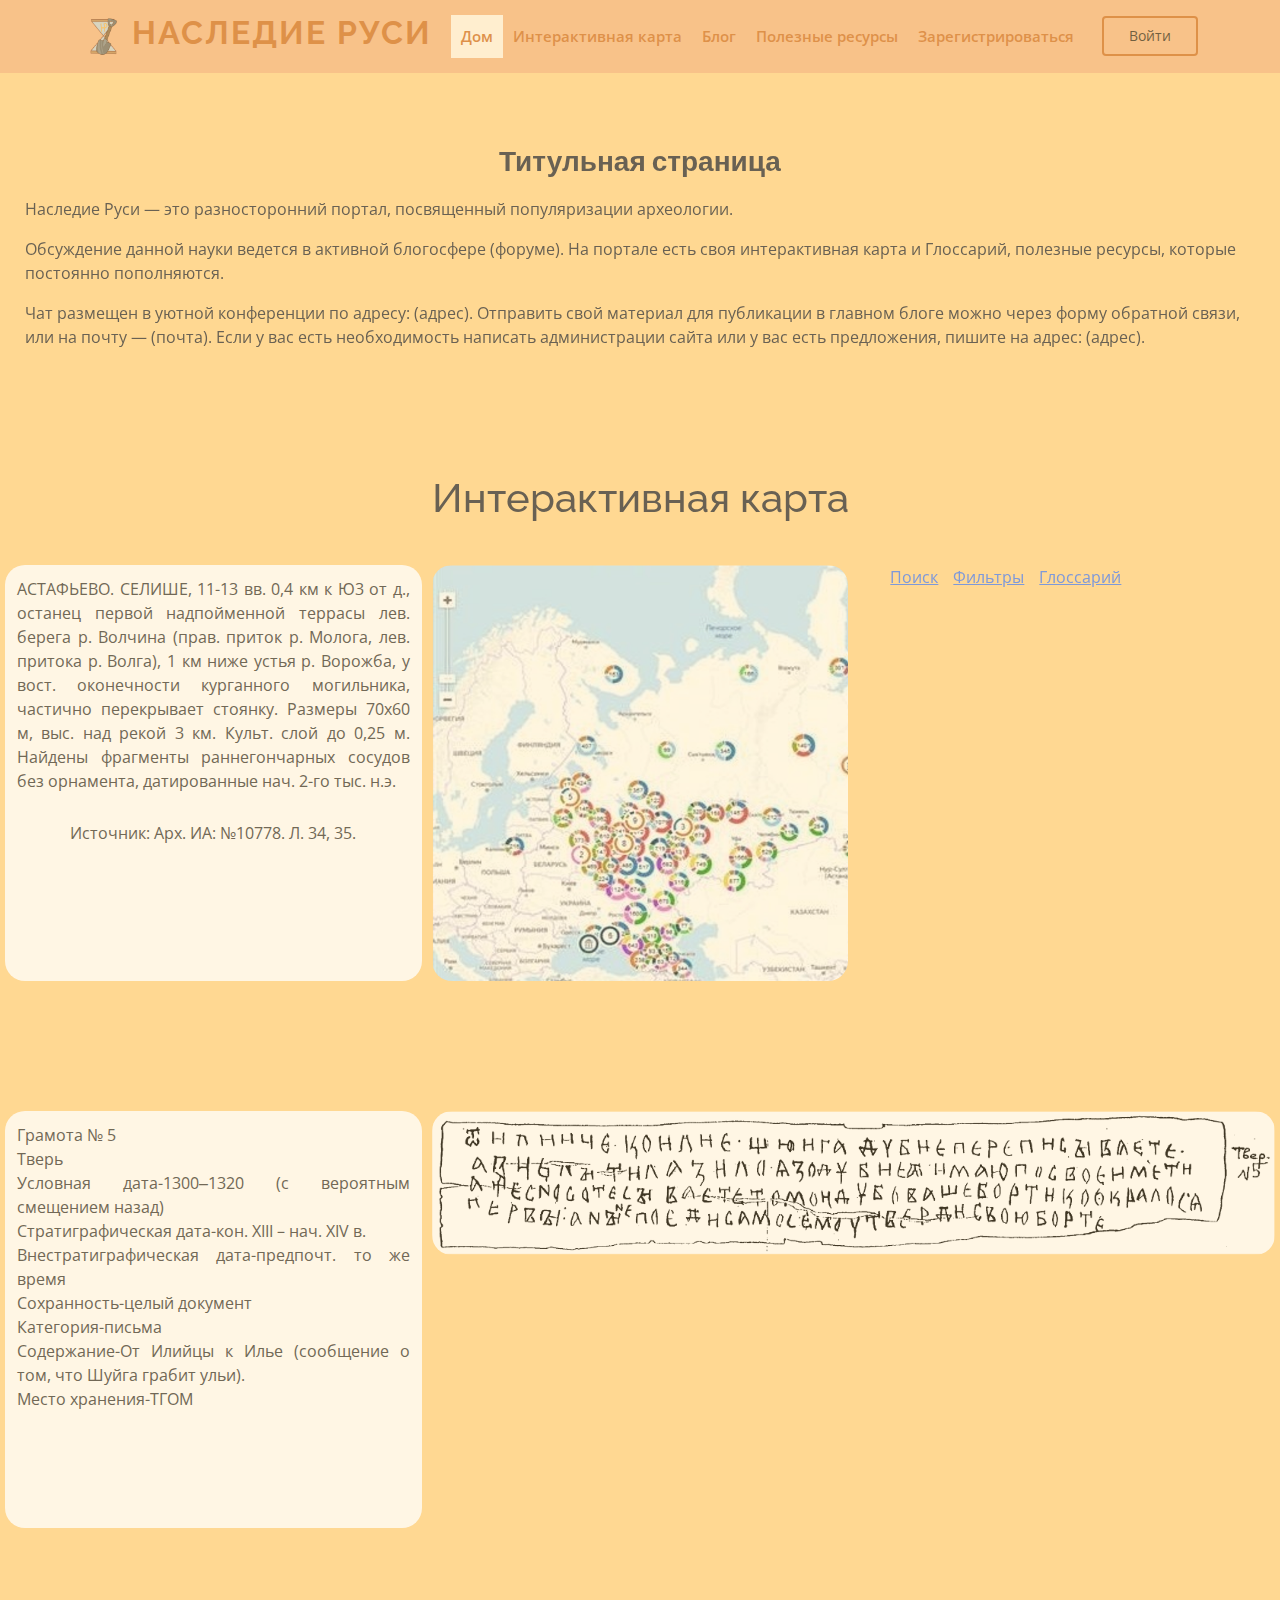
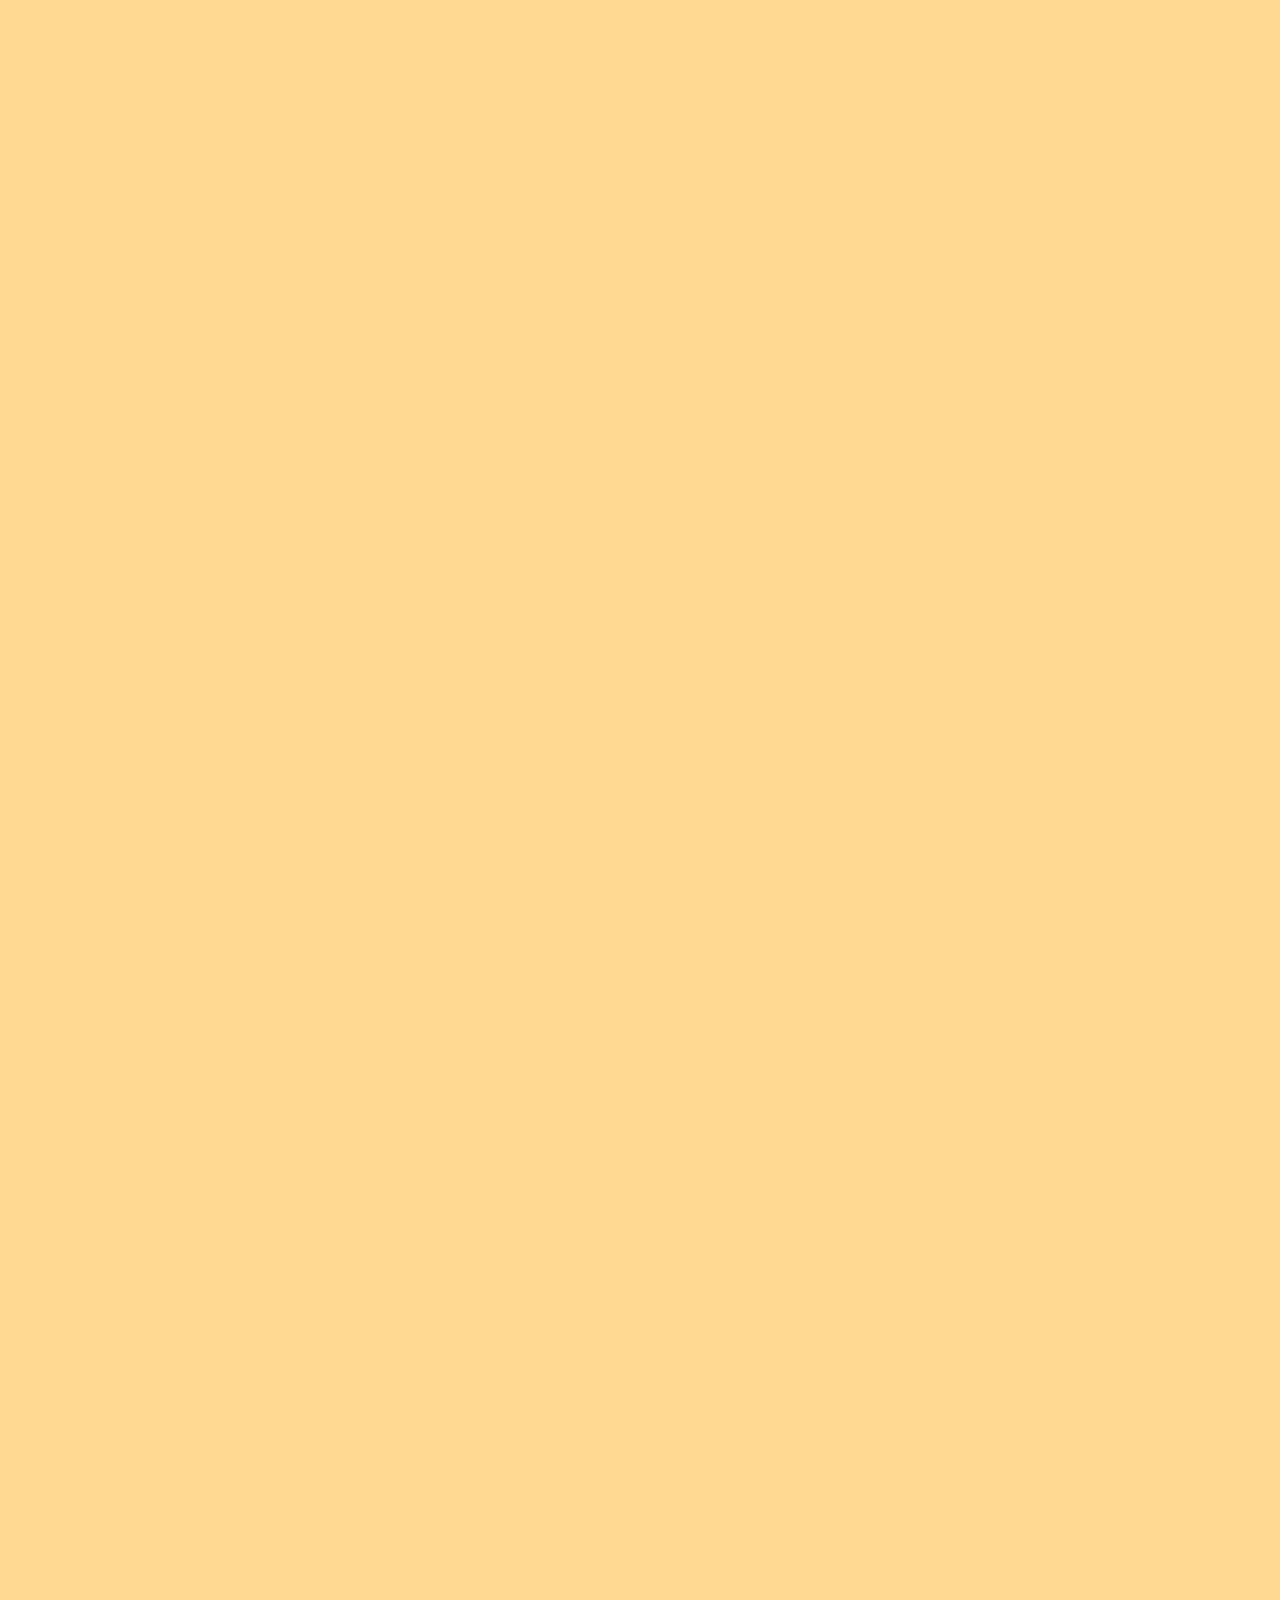
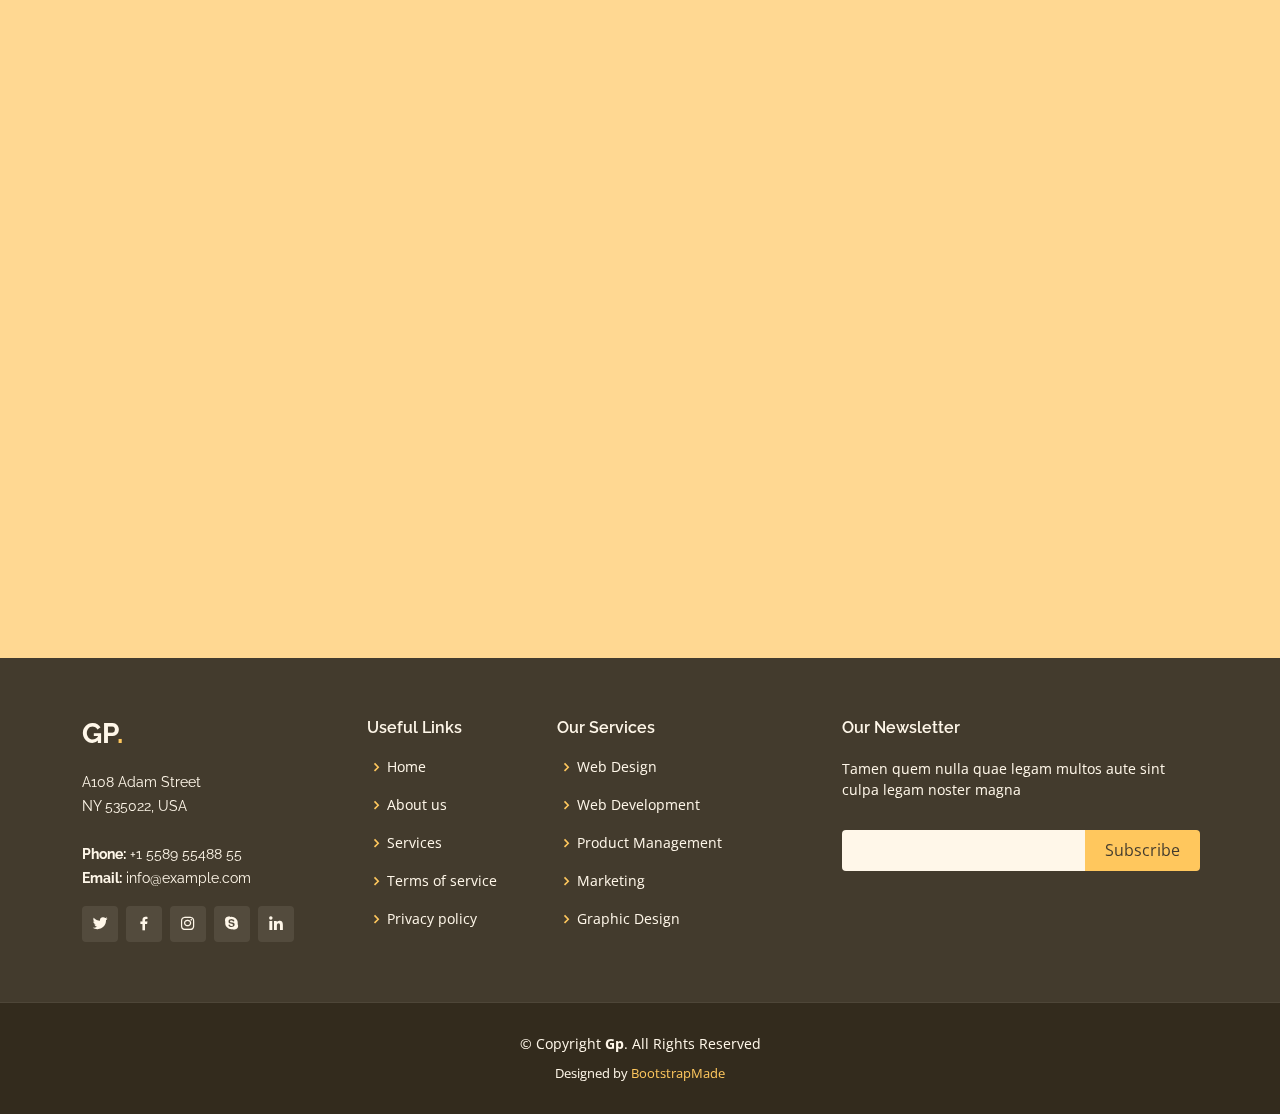
==== index.html @ 6e5a420b "first commit" ====
<!DOCTYPE html>
<html lang="en">

<head>
  <meta charset="utf-8">
  <meta content="width=device-width, initial-scale=1.0" name="viewport">

  <title>Gp Bootstrap Template - Index</title>
  <meta content="" name="description">
  <meta content="" name="keywords">

  <!-- Favicons -->
  <link href="assets/img/favicon.png" rel="icon">
  <link href="assets/img/apple-touch-icon.png" rel="apple-touch-icon">

  <!-- Google Fonts -->
  <link href="https://fonts.googleapis.com/css?family=Open+Sans:300,300i,400,400i,600,600i,700,700i|Raleway:300,300i,400,400i,500,500i,600,600i,700,700i|Poppins:300,300i,400,400i,500,500i,600,600i,700,700i" rel="stylesheet">

  <!-- Vendor CSS Files -->
  <link href="assets/vendor/aos/aos.css" rel="stylesheet">
  <link href="assets/vendor/bootstrap/css/bootstrap.min.css" rel="stylesheet">
  <link href="assets/vendor/bootstrap-icons/bootstrap-icons.css" rel="stylesheet">
  <link href="assets/vendor/boxicons/css/boxicons.min.css" rel="stylesheet">
  <link href="assets/vendor/glightbox/css/glightbox.min.css" rel="stylesheet">
  <link href="assets/vendor/remixicon/remixicon.css" rel="stylesheet">
  <link href="assets/vendor/swiper/swiper-bundle.min.css" rel="stylesheet">

  <!-- Template Main CSS File -->
  <link href="assets/css/style.css" rel="stylesheet">

  <!-- =======================================================
  * Template Name: Gp
  * Template URL: https://bootstrapmade.com/gp-free-multipurpose-html-bootstrap-template/
  * Updated: Mar 17 2024 with Bootstrap v5.3.3
  * Author: BootstrapMade.com
  * License: https://bootstrapmade.com/license/
  ======================================================== -->
</head>

<body>

  <!-- ======= Header ======= -->
  <header id="header" class="fixed-top ">
    <div class="container d-flex align-items-center justify-content-lg-between">
      <h1 class="logo me-auto me-lg-0">
        <img class="img-logo" src="./assets/img/logo.jpg" alt="logo">
        <a class="logo-text" href="index.html">Наследие Руси</a>
      </h1>
      <!-- Uncomment below if you prefer to use an image logo -->
      <!-- <a href="index.html" class="logo me-auto me-lg-0"><img src="assets/img/logo.png" alt="" class="img-fluid"></a>-->

      <nav id="navbar" class="navbar order-last order-lg-0">
        <ul>
          <li><a class="nav-link scrollto " href="#about">Дом</a></li>
          <li><a class="nav-link scrollto active" href="#hero">Интерактивная карта</a></li>
          <li><a class="nav-link scrollto" href="#clients">Блог</a></li>
          <li><a class="nav-link scrollto" href="#features">Полезные ресурсы</a></li> 
          <li><a class="nav-link scrollto" href="/regist.html">Зарегистрироваться</a></li>
        </ul>
        <i class="bi bi-list mobile-nav-toggle"></i>
      </nav><!-- .navbar -->

      <a href="/regist.html" class="get-started-btn scrollto">Войти</a>

    </div>

    <!-- <div class="container d-flex align-items-center justify-content-lg-between">
      <nav id="navbar" class="navbar order-last order-lg-0">
        <ul>
          <li><a class="nav-link scrollto active" href="#hero">Интерактивная карта</a></li>
          <li><a class="nav-link scrollto" href="#about">Блог</a></li>
          <li><a class="nav-link scrollto" href="#team">Полезные ресурсы</a></li> 
        </ul>
        <i class="bi bi-list mobile-nav-toggle"></i>
      </nav>
    </div> -->
    <!-- .navbar -->
  </header><!-- End Header -->

  <section id="about" class="about">
    <div class="container-hero" data-aos="fade-up">

      <div class="dom">
        <div class="about-2 pt-4 pt-lg-0 order-2 order-lg-1 content" data-aos-delay="100">
          <div class="center">
            <h3>Титульная страница </h3>
          </div>
          <p>
            Наследие Руси — это разносторонний портал, посвященный популяризации археологии.
          </p>
          <p>
            Обсуждение данной науки ведется в активной блогосфере (форуме). На портале есть своя интерактивная карта и Глоссарий, полезные ресурсы, которые постоянно пополняются.
          </p>
          <p>
            Чат размещен в уютной конференции по адресу: (адрес). Отправить свой материал для публикации в главном блоге можно через форму обратной связи, или на почту — (почта). Если у вас есть необходимость написать администрации сайта или у вас есть предложения, пишите на адрес: (адрес).
          </p>
        </div>
      </div>

    </div>
  </section><!-- End About Section -->
  <!-- ======= Hero Section ======= -->

  <div class="hero center"><h1>Интерактивная карта</h1></div>
  <section id="hero" class="d-flex align-items-center justify-content-center">

    <div class="container-hero">

      <div class="map-2">
        <div class="box">
          <div class="item">
            <p class="textt">
              АСТАФЬЕВО. СЕЛИШЕ, 11-13 вв. 0,4 км к Ю3 от д., останец первой надпойменной террасы лев. берега р. Волчина (прав. приток р. Молога, лев. притока р. Волга), 1 км ниже устья р. Ворожба, у вост. оконечности курганного могильника, частично перекрывает стоянку. Размеры 70х60 м, выс. над рекой 3 км. Культ. слой до 0,25 м. Найдены фрагменты раннегончарных сосудов без орнамента, датированные нач. 2-го тыс. н.э.
            </p>
            <p>Источник: Арх. ИА: №10778. Л. 34, 35.</p>
          </div>

        </div>
      </div>

      <div class="map">
        <img class="game-map" src="./assets/img/10.jpg" alt="map">
      </div>

      <div class="map-3">
        <div class="box">
            <ul class="item">
              <a href=""><li>Поиск</li></a>
              <a href=""><li>Фильтры</li></a>
              <a href=""><li>Глоссарий</li></a>
            </ul>
        </div>
      </div>

    </div>
    
  </section>


  <section id="hero" class="d-flex align-items-center justify-content-center">

    <div class="container-hero">

      <div class="map-2">
        <div class="box">
          <div class="item">
            <p class="textt"> Грамота № 5 
              <br>Тверь 
              <br>Условная дата-1300‒1320 (с вероятным смещением назад) 
              <br>Стратиграфическая дата-кон. XIII – нач. XIV в. 
              <br>Внестратиграфическая дата-предпочт. то же время 
              <br>Сохранность-целый документ
              <br>Категория-письма 
              <br>Содержание-От Илийцы к Илье (сообщение о том, что Шуйга грабит ульи).
              <br>Место хранения-ТГОМ 
              
          </div>

        </div>
      </div>

      <div class="map-4">
        <img class="game-map" src="./assets/img/11.jpg" alt="map">
      </div>

      <!-- <div class="map-3">
        <div class="box">
            <ul class="item">
              <a href=""><li>Поиск</li></a>
              <a href=""><li>Фильтры</li></a>
              <a href=""><li>Глоссарий</li></a>
            </ul>
        </div>
      </div> -->

    </div>
  </section>
  <!-- End Hero -->

  <main id="main">

    <!-- ======= About Section ======= -->

    <!-- ======= Clients Section ======= -->
    <section id="clients" class="clients">
      <div class="container" data-aos="zoom-in">

        <div class="center"><h1>Блог</h1></div>
        <div>
          <ul class="list">
            <a href=""><li>Рубрики:</li></a>
            <a href=""><li>Новости</li></a>
            <a href=""><li>Видео</li></a>
            <a href=""><li>Фото</li></a>
            <a href=""><li>Творчество</li></a>
            <a href=""><li>События</li></a>
          </ul>
        </div>

      </div>
    </section><!-- End Clients Section -->

    <!-- ======= Features Section ======= -->
    <section id="features" class="features">
      <div class="container" data-aos="fade-up">

        <div class="box-feature center"><h1>Полезные ресурсы</h1></div>

        <div>
          <ul class="list">
            <a href=""><li>Поиск</li></a>
            <a href=""><li>Теги</li></a>
            <a href=""><li>Популярное</li></a>
          </ul>
        </div>

        <div>
          <p>На данной странице собраны полезные ресурсы по археологии: статьи, монографии, отчёты, интернет-сайты и многое другое. Для удобства вы можете воспользоваться поиском или тегами.
          </p>
        </div>
      </div>
    </section><!-- End Features Section -->

    <!-- ======= Team Section ======= -->
    <section id="team" class="team">
      <div class="container" data-aos="fade-up">

        <div class="section-title">
          <p>Команда</p>
        </div>

        <div class="row">

          <div class="col-lg-4 col-md-6 d-flex align-items-stretch">
            <div class="member" data-aos="fade-up" data-aos-delay="100">
              <div class="member-img">
                <img src="assets/img/team/team-1.jpg" class="img-fluid" alt="">
              </div>
              <div class="member-info">
                <h4>Walter White</h4>
                <span>Chief Executive Officer</span>
              </div>
            </div>
          </div>

          <div class="col-lg-4 col-md-6 d-flex align-items-stretch">
            <div class="member" data-aos="fade-up" data-aos-delay="200">
              <div class="member-img">
                <img src="assets/img/team/team-2.jpg" class="img-fluid" alt="">
              </div>
              <div class="member-info">
                <h4>Sarah Jhonson</h4>
                <span>Product Manager</span>
              </div>
            </div>
          </div>

          <div class="col-lg-4 col-md-6 d-flex align-items-stretch">
            <div class="member" data-aos="fade-up" data-aos-delay="300">
              <div class="member-img">
                <img src="assets/img/team/team-3.jpg" class="img-fluid" alt="">
              </div>
              <div class="member-info">
                <h4>William Anderson</h4>
                <span>CTO</span>
              </div>
            </div>
          </div>

        </div>

        <div class="row">

          <div class="col-lg-4 col-md-6 d-flex align-items-stretch">
            <div class="member" data-aos="fade-up" data-aos-delay="100">
              <div class="member-img">
                <img src="assets/img/team/team-1.jpg" class="img-fluid" alt="">
              </div>
              <div class="member-info">
                <h4>Walter White</h4>
                <span>Chief Executive Officer</span>
              </div>
            </div>
          </div>

          <div class="col-lg-4 col-md-6 d-flex align-items-stretch">
            <div class="member" data-aos="fade-up" data-aos-delay="200">
              <div class="member-img">
                <img src="assets/img/team/team-2.jpg" class="img-fluid" alt="">
              </div>
              <div class="member-info">
                <h4>Sarah Jhonson</h4>
                <span>Product Manager</span>
              </div>
            </div>
          </div>

          <div class="col-lg-4 col-md-6 d-flex align-items-stretch">
            <div class="member" data-aos="fade-up" data-aos-delay="300">
              <div class="member-img">
                <img src="assets/img/team/team-3.jpg" class="img-fluid" alt="">
              </div>
              <div class="member-info">
                <h4>William Anderson</h4>
                <span>CTO</span>
              </div>
            </div>
          </div>

        </div>

      </div>
    </section><!-- End Team Section -->

    <!-- ======= Contact Section ======= -->
    <section id="contact" class="contact">
      <div class="container" data-aos="fade-up">

        <div class="section-title">
          <h2>Contact</h2>
          <p>Contact Us</p>
        </div>

        <div>
          <iframe style="border:0; width: 100%; height: 270px;" src="https://www.google.com/maps/embed?pb=!1m14!1m8!1m3!1d12097.433213460943!2d-74.0062269!3d40.7101282!3m2!1i1024!2i768!4f13.1!3m3!1m2!1s0x0%3A0xb89d1fe6bc499443!2sDowntown+Conference+Center!5e0!3m2!1smk!2sbg!4v1539943755621" frameborder="0" allowfullscreen></iframe>
        </div>

        <div class="row mt-5">

          <div class="col-lg-4">
            <div class="info">
              <div class="address">
                <i class="bi bi-geo-alt"></i>
                <h4>Location:</h4>
                <p>A108 Adam Street, New York, NY 535022</p>
              </div>

              <div class="email">
                <i class="bi bi-envelope"></i>
                <h4>Email:</h4>
                <p>info@example.com</p>
              </div>

              <div class="phone">
                <i class="bi bi-phone"></i>
                <h4>Call:</h4>
                <p>+1 5589 55488 55s</p>
              </div>

            </div>

          </div>

          <div class="col-lg-8 mt-5 mt-lg-0">

            <form action="forms/contact.php" method="post" role="form" class="php-email-form">
              <div class="row">
                <div class="col-md-6 form-group">
                  <input type="text" name="name" class="form-control" id="name" placeholder="Your Name" required>
                </div>
                <div class="col-md-6 form-group mt-3 mt-md-0">
                  <input type="email" class="form-control" name="email" id="email" placeholder="Your Email" required>
                </div>
              </div>
              <div class="form-group mt-3">
                <input type="text" class="form-control" name="subject" id="subject" placeholder="Subject" required>
              </div>
              <div class="form-group mt-3">
                <textarea class="form-control" name="message" rows="5" placeholder="Message" required></textarea>
              </div>
              <div class="my-3">
                <div class="loading">Loading</div>
                <div class="error-message"></div>
                <div class="sent-message">Your message has been sent. Thank you!</div>
              </div>
              <div class="text-center"><button type="submit">Send Message</button></div>
            </form>

          </div>

        </div>

      </div>
    </section><!-- End Contact Section -->

  </main><!-- End #main -->

  <!-- ======= Footer ======= -->
  <footer id="footer">
    <div class="footer-top">
      <div class="container">
        <div class="row">

          <div class="col-lg-3 col-md-6">
            <div class="footer-info">
              <h3>Gp<span>.</span></h3>
              <p>
                A108 Adam Street <br>
                NY 535022, USA<br><br>
                <strong>Phone:</strong> +1 5589 55488 55<br>
                <strong>Email:</strong> info@example.com<br>
              </p>
              <div class="social-links mt-3">
                <a href="#" class="twitter"><i class="bx bxl-twitter"></i></a>
                <a href="#" class="facebook"><i class="bx bxl-facebook"></i></a>
                <a href="#" class="instagram"><i class="bx bxl-instagram"></i></a>
                <a href="#" class="google-plus"><i class="bx bxl-skype"></i></a>
                <a href="#" class="linkedin"><i class="bx bxl-linkedin"></i></a>
              </div>
            </div>
          </div>

          <div class="col-lg-2 col-md-6 footer-links">
            <h4>Useful Links</h4>
            <ul>
              <li><i class="bx bx-chevron-right"></i> <a href="#">Home</a></li>
              <li><i class="bx bx-chevron-right"></i> <a href="#">About us</a></li>
              <li><i class="bx bx-chevron-right"></i> <a href="#">Services</a></li>
              <li><i class="bx bx-chevron-right"></i> <a href="#">Terms of service</a></li>
              <li><i class="bx bx-chevron-right"></i> <a href="#">Privacy policy</a></li>
            </ul>
          </div>

          <div class="col-lg-3 col-md-6 footer-links">
            <h4>Our Services</h4>
            <ul>
              <li><i class="bx bx-chevron-right"></i> <a href="#">Web Design</a></li>
              <li><i class="bx bx-chevron-right"></i> <a href="#">Web Development</a></li>
              <li><i class="bx bx-chevron-right"></i> <a href="#">Product Management</a></li>
              <li><i class="bx bx-chevron-right"></i> <a href="#">Marketing</a></li>
              <li><i class="bx bx-chevron-right"></i> <a href="#">Graphic Design</a></li>
            </ul>
          </div>

          <div class="col-lg-4 col-md-6 footer-newsletter">
            <h4>Our Newsletter</h4>
            <p>Tamen quem nulla quae legam multos aute sint culpa legam noster magna</p>
            <form action="" method="post">
              <input type="email" name="email"><input type="submit" value="Subscribe">
            </form>

          </div>

        </div>
      </div>
    </div>

    <div class="container">
      <div class="copyright">
        &copy; Copyright <strong><span>Gp</span></strong>. All Rights Reserved
      </div>
      <div class="credits">
        <!-- All the links in the footer should remain intact. -->
        <!-- You can delete the links only if you purchased the pro version. -->
        <!-- Licensing information: https://bootstrapmade.com/license/ -->
        <!-- Purchase the pro version with working PHP/AJAX contact form: https://bootstrapmade.com/gp-free-multipurpose-html-bootstrap-template/ -->
        Designed by <a href="https://bootstrapmade.com/">BootstrapMade</a>
      </div>
    </div>
  </footer><!-- End Footer -->

  <div id="preloader"></div>
  <a href="#" class="back-to-top d-flex align-items-center justify-content-center"><i class="bi bi-arrow-up-short"></i></a>

  <!-- Vendor JS Files -->
  <script src="assets/vendor/purecounter/purecounter_vanilla.js"></script>
  <script src="assets/vendor/aos/aos.js"></script>
  <script src="assets/vendor/bootstrap/js/bootstrap.bundle.min.js"></script>
  <script src="assets/vendor/glightbox/js/glightbox.min.js"></script>
  <script src="assets/vendor/isotope-layout/isotope.pkgd.min.js"></script>
  <script src="assets/vendor/swiper/swiper-bundle.min.js"></script>
  <script src="assets/vendor/php-email-form/validate.js"></script>

  <!-- Template Main JS File -->
  <script src="assets/js/main.js"></script>

</body>

</html>
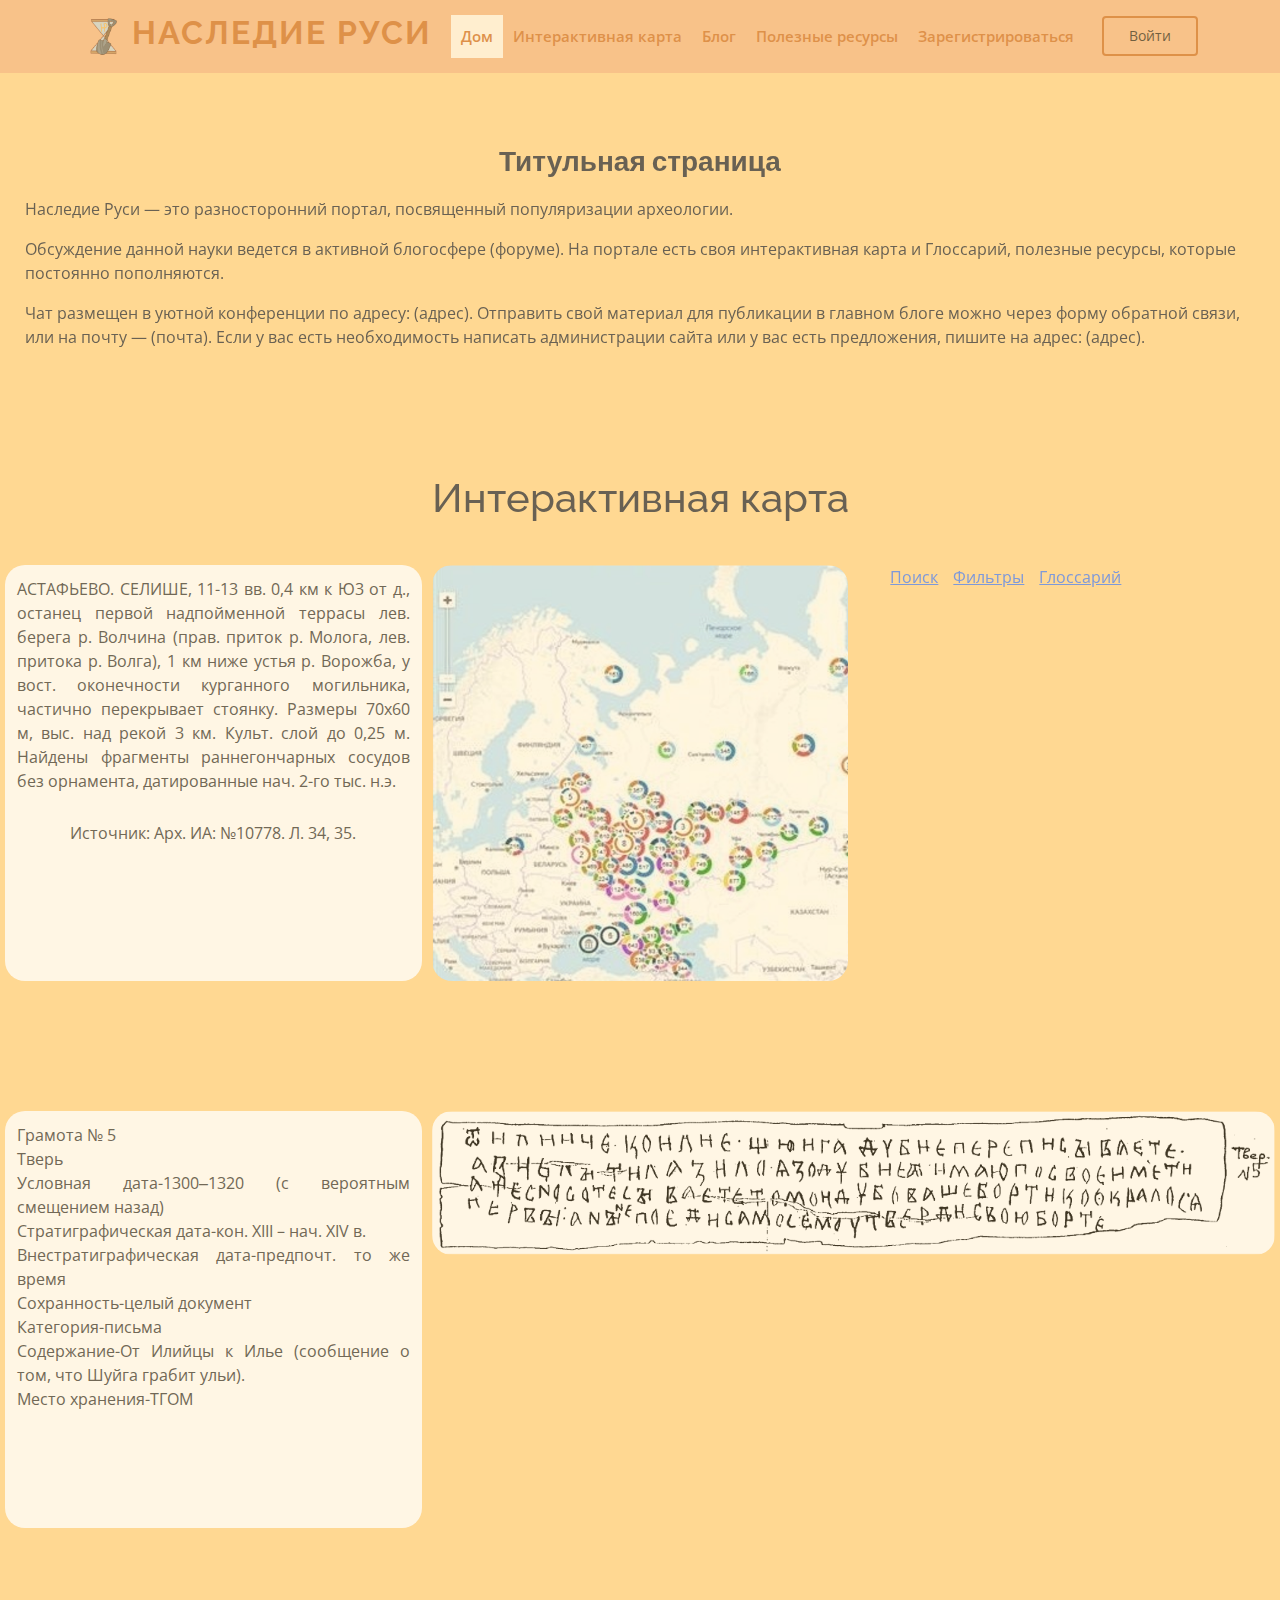
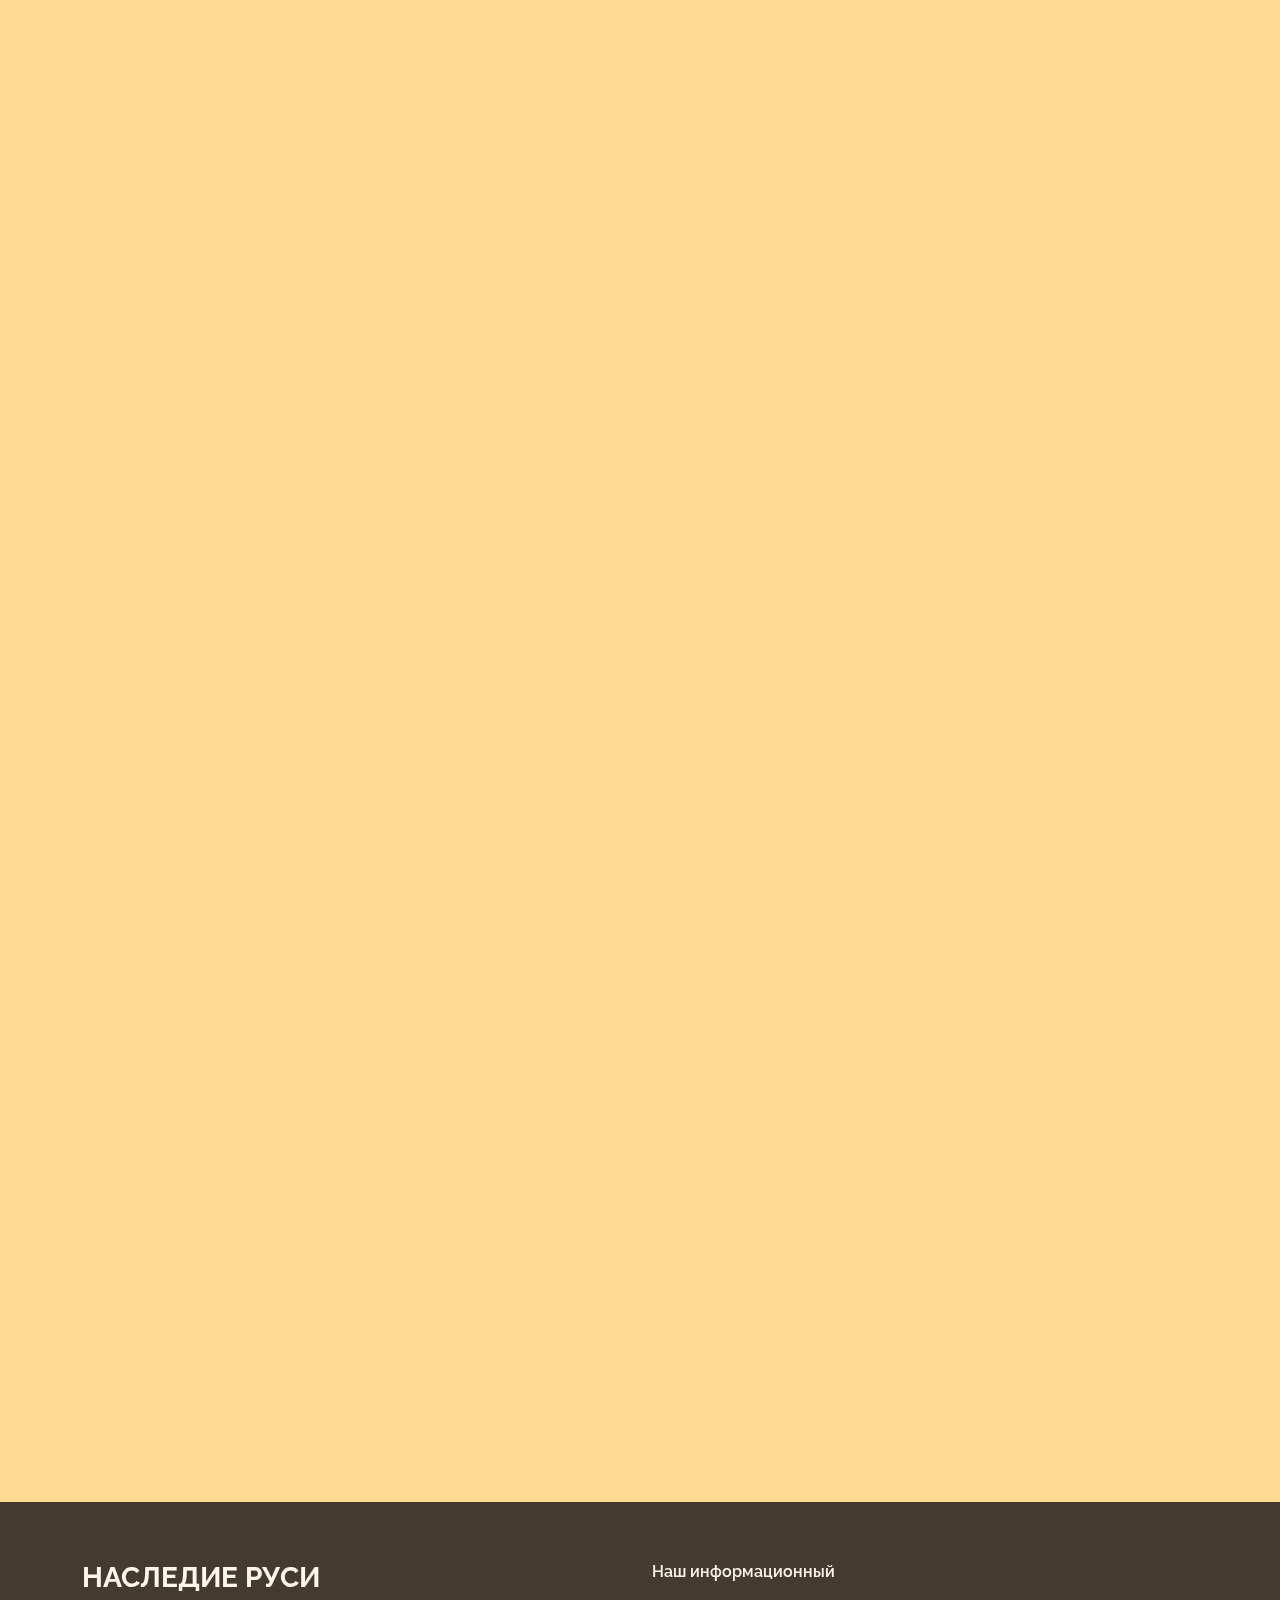
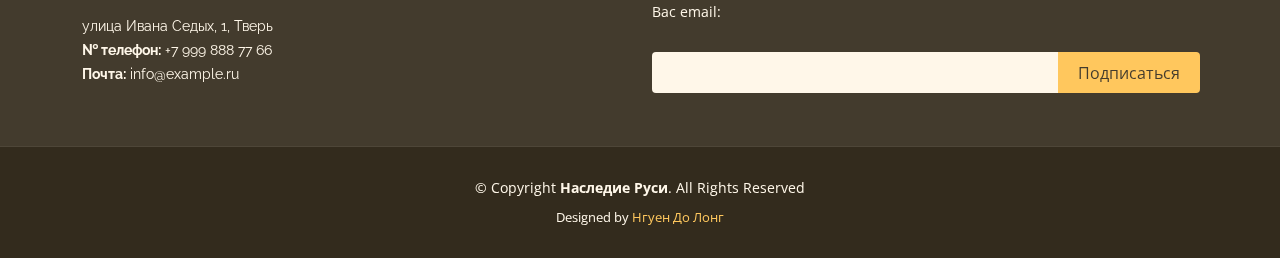
==== commit f7fcaac2: "3rd" ====
--- a/index.html
+++ b/index.html
@@ -221,130 +221,35 @@
       </div>
     </section><!-- End Features Section -->
 
-    <!-- ======= Team Section ======= -->
-    <section id="team" class="team">
-      <div class="container" data-aos="fade-up">
-
-        <div class="section-title">
-          <p>Команда</p>
-        </div>
-
-        <div class="row">
-
-          <div class="col-lg-4 col-md-6 d-flex align-items-stretch">
-            <div class="member" data-aos="fade-up" data-aos-delay="100">
-              <div class="member-img">
-                <img src="assets/img/team/team-1.jpg" class="img-fluid" alt="">
-              </div>
-              <div class="member-info">
-                <h4>Walter White</h4>
-                <span>Chief Executive Officer</span>
-              </div>
-            </div>
-          </div>
-
-          <div class="col-lg-4 col-md-6 d-flex align-items-stretch">
-            <div class="member" data-aos="fade-up" data-aos-delay="200">
-              <div class="member-img">
-                <img src="assets/img/team/team-2.jpg" class="img-fluid" alt="">
-              </div>
-              <div class="member-info">
-                <h4>Sarah Jhonson</h4>
-                <span>Product Manager</span>
-              </div>
-            </div>
-          </div>
-
-          <div class="col-lg-4 col-md-6 d-flex align-items-stretch">
-            <div class="member" data-aos="fade-up" data-aos-delay="300">
-              <div class="member-img">
-                <img src="assets/img/team/team-3.jpg" class="img-fluid" alt="">
-              </div>
-              <div class="member-info">
-                <h4>William Anderson</h4>
-                <span>CTO</span>
-              </div>
-            </div>
-          </div>
-
-        </div>
-
-        <div class="row">
-
-          <div class="col-lg-4 col-md-6 d-flex align-items-stretch">
-            <div class="member" data-aos="fade-up" data-aos-delay="100">
-              <div class="member-img">
-                <img src="assets/img/team/team-1.jpg" class="img-fluid" alt="">
-              </div>
-              <div class="member-info">
-                <h4>Walter White</h4>
-                <span>Chief Executive Officer</span>
-              </div>
-            </div>
-          </div>
-
-          <div class="col-lg-4 col-md-6 d-flex align-items-stretch">
-            <div class="member" data-aos="fade-up" data-aos-delay="200">
-              <div class="member-img">
-                <img src="assets/img/team/team-2.jpg" class="img-fluid" alt="">
-              </div>
-              <div class="member-info">
-                <h4>Sarah Jhonson</h4>
-                <span>Product Manager</span>
-              </div>
-            </div>
-          </div>
-
-          <div class="col-lg-4 col-md-6 d-flex align-items-stretch">
-            <div class="member" data-aos="fade-up" data-aos-delay="300">
-              <div class="member-img">
-                <img src="assets/img/team/team-3.jpg" class="img-fluid" alt="">
-              </div>
-              <div class="member-info">
-                <h4>William Anderson</h4>
-                <span>CTO</span>
-              </div>
-            </div>
-          </div>
-
-        </div>
-
-      </div>
-    </section><!-- End Team Section -->
-
     <!-- ======= Contact Section ======= -->
     <section id="contact" class="contact">
       <div class="container" data-aos="fade-up">
 
         <div class="section-title">
-          <h2>Contact</h2>
-          <p>Contact Us</p>
-        </div>
-
-        <div>
-          <iframe style="border:0; width: 100%; height: 270px;" src="https://www.google.com/maps/embed?pb=!1m14!1m8!1m3!1d12097.433213460943!2d-74.0062269!3d40.7101282!3m2!1i1024!2i768!4f13.1!3m3!1m2!1s0x0%3A0xb89d1fe6bc499443!2sDowntown+Conference+Center!5e0!3m2!1smk!2sbg!4v1539943755621" frameborder="0" allowfullscreen></iframe>
-        </div>
-
-        <div class="row mt-5">
+          <!-- <h2>Обратная связь</h2> -->
+          <p>Обратная связь</p>
+        </div>
+
+        <div class="row">
 
           <div class="col-lg-4">
             <div class="info">
               <div class="address">
                 <i class="bi bi-geo-alt"></i>
-                <h4>Location:</h4>
-                <p>A108 Adam Street, New York, NY 535022</p>
+                <h4>Адрес:</h4>
+                <p>улица Ивана Седых, 1, Тверь</p>
               </div>
 
               <div class="email">
                 <i class="bi bi-envelope"></i>
-                <h4>Email:</h4>
-                <p>info@example.com</p>
+                <h4>Почта</h4>
+                <p>info@example.ru</p>
               </div>
 
               <div class="phone">
                 <i class="bi bi-phone"></i>
-                <h4>Call:</h4>
-                <p>+1 5589 55488 55s</p>
+                <h4>№ телефон:</h4>
+                <p>+7 999 888 77 66</p>
               </div>
 
             </div>
@@ -352,30 +257,31 @@
           </div>
 
           <div class="col-lg-8 mt-5 mt-lg-0">
-
-            <form action="forms/contact.php" method="post" role="form" class="php-email-form">
-              <div class="row">
-                <div class="col-md-6 form-group">
-                  <input type="text" name="name" class="form-control" id="name" placeholder="Your Name" required>
+            <div class="feedback">
+              <form action="" method="post" role="form" class="php-email-form">
+                <div class="row">
+                  <div class="col-md-6 form-group">
+                    <input type="text" name="name" class="form-control" id="name" placeholder="ФИО" required>
+                  </div>
+                  <div class="col-md-6 form-group mt-3 mt-md-0">
+                    <input type="email" class="form-control" name="email" id="email" placeholder="Почта" required>
+                  </div>
                 </div>
-                <div class="col-md-6 form-group mt-3 mt-md-0">
-                  <input type="email" class="form-control" name="email" id="email" placeholder="Your Email" required>
+                <div class="form-group mt-3">
+                  <input type="text" class="form-control" name="subject" id="subject" placeholder="Тема" required>
                 </div>
-              </div>
-              <div class="form-group mt-3">
-                <input type="text" class="form-control" name="subject" id="subject" placeholder="Subject" required>
-              </div>
-              <div class="form-group mt-3">
-                <textarea class="form-control" name="message" rows="5" placeholder="Message" required></textarea>
-              </div>
-              <div class="my-3">
-                <div class="loading">Loading</div>
-                <div class="error-message"></div>
-                <div class="sent-message">Your message has been sent. Thank you!</div>
-              </div>
-              <div class="text-center"><button type="submit">Send Message</button></div>
-            </form>
-
+                <div class="form-group mt-3">
+                  <textarea class="form-control" name="message" rows="5" placeholder="..." required></textarea>
+                </div>
+                <div class="my-3">
+                  <div class="loading">Loading</div>
+                  <div class="error-message"></div>
+                  <div class="sent-message">Your message has been sent. Thank you!</div>
+                </div>
+                <div class="text-center"><button type="submit">Send Message</button></div>
+              </form>
+
+            </div>
           </div>
 
         </div>
@@ -391,52 +297,22 @@
       <div class="container">
         <div class="row">
 
-          <div class="col-lg-3 col-md-6">
+          <div class="col-lg-6 col-md-6">
             <div class="footer-info">
-              <h3>Gp<span>.</span></h3>
+              <h3>Наследие Руси</h3>
               <p>
-                A108 Adam Street <br>
-                NY 535022, USA<br><br>
-                <strong>Phone:</strong> +1 5589 55488 55<br>
-                <strong>Email:</strong> info@example.com<br>
+                улица Ивана Седых, 1, Тверь <br>
+                <strong>№ телефон:</strong> +7 999 888 77 66<br>
+                <strong>Почта:</strong> info@example.ru<br>
               </p>
-              <div class="social-links mt-3">
-                <a href="#" class="twitter"><i class="bx bxl-twitter"></i></a>
-                <a href="#" class="facebook"><i class="bx bxl-facebook"></i></a>
-                <a href="#" class="instagram"><i class="bx bxl-instagram"></i></a>
-                <a href="#" class="google-plus"><i class="bx bxl-skype"></i></a>
-                <a href="#" class="linkedin"><i class="bx bxl-linkedin"></i></a>
-              </div>
             </div>
           </div>
 
-          <div class="col-lg-2 col-md-6 footer-links">
-            <h4>Useful Links</h4>
-            <ul>
-              <li><i class="bx bx-chevron-right"></i> <a href="#">Home</a></li>
-              <li><i class="bx bx-chevron-right"></i> <a href="#">About us</a></li>
-              <li><i class="bx bx-chevron-right"></i> <a href="#">Services</a></li>
-              <li><i class="bx bx-chevron-right"></i> <a href="#">Terms of service</a></li>
-              <li><i class="bx bx-chevron-right"></i> <a href="#">Privacy policy</a></li>
-            </ul>
-          </div>
-
-          <div class="col-lg-3 col-md-6 footer-links">
-            <h4>Our Services</h4>
-            <ul>
-              <li><i class="bx bx-chevron-right"></i> <a href="#">Web Design</a></li>
-              <li><i class="bx bx-chevron-right"></i> <a href="#">Web Development</a></li>
-              <li><i class="bx bx-chevron-right"></i> <a href="#">Product Management</a></li>
-              <li><i class="bx bx-chevron-right"></i> <a href="#">Marketing</a></li>
-              <li><i class="bx bx-chevron-right"></i> <a href="#">Graphic Design</a></li>
-            </ul>
-          </div>
-
-          <div class="col-lg-4 col-md-6 footer-newsletter">
-            <h4>Our Newsletter</h4>
-            <p>Tamen quem nulla quae legam multos aute sint culpa legam noster magna</p>
+          <div class="col-lg-6 col-md-6 footer-newsletter">
+            <h4>Наш информационный</h4>
+            <p>Вас email:</p>
             <form action="" method="post">
-              <input type="email" name="email"><input type="submit" value="Subscribe">
+              <input type="email" name="email"><input type="submit" value="Подписаться">
             </form>
 
           </div>
@@ -447,14 +323,14 @@
 
     <div class="container">
       <div class="copyright">
-        &copy; Copyright <strong><span>Gp</span></strong>. All Rights Reserved
+        &copy; Copyright <strong><span>Наследие Руси</span></strong>. All Rights Reserved
       </div>
       <div class="credits">
         <!-- All the links in the footer should remain intact. -->
         <!-- You can delete the links only if you purchased the pro version. -->
         <!-- Licensing information: https://bootstrapmade.com/license/ -->
         <!-- Purchase the pro version with working PHP/AJAX contact form: https://bootstrapmade.com/gp-free-multipurpose-html-bootstrap-template/ -->
-        Designed by <a href="https://bootstrapmade.com/">BootstrapMade</a>
+        Designed by <a href="https://bootstrapmade.com/">Нгуен До Лонг</a>
       </div>
     </div>
   </footer><!-- End Footer -->
--- a/assets/css/style.css
+++ b/assets/css/style.css
@@ -545,6 +545,16 @@
     flex-direction: column;
   }
 
+  .clients {
+    padding-top: 20px;
+    margin-bottom: 250px;
+  }
+  
+  .features {
+    padding-top: 20px;
+    margin-bottom: 250px;
+  }
+
   /* #hero .map-3 .item {
     display: none;
   } */
@@ -652,99 +662,12 @@
 --------------------------------------------------------------*/
 .clients {
   padding-top: 20px;
-  margin-bottom: 100px;
+  margin-bottom: 400px;
 }
 
 .features {
   padding-top: 20px;
-  margin-bottom: 100px;
-}
-
-
-
-
-/*--------------------------------------------------------------
-# Team
---------------------------------------------------------------*/
-.team {
-}
-
-.team .member {
-  margin-bottom: 20px;
-  overflow: hidden;
-  border-radius: 5px;
-  background: #fff;
-  box-shadow: 0px 2px 15px rgba(0, 0, 0, 0.1);
-}
-
-.team .member .member-img {
-  position: relative;
-  overflow: hidden;
-}
-
-.team .member .social {
-  position: absolute;
-  left: 0;
-  bottom: 30px;
-  right: 0;
-  opacity: 0;
-  transition: ease-in-out 0.3s;
-  text-align: center;
-}
-
-.team .member .social a {
-  transition: color 0.3s;
-  color: #151515;
-  margin: 0 3px;
-  border-radius: 4px;
-  width: 36px;
-  height: 36px;
-  background: rgba(255, 255, 255, 0.8);
-  transition: ease-in-out 0.3s;
-  color: #484848;
-  display: inline-flex;
-  justify-content: center;
-  align-items: center;
-}
-
-.team .member .social a:hover {
-  color: #151515;
-  background: #ffc451;
-}
-
-.team .member .social i {
-  font-size: 18px;
-  line-height: 0;
-}
-
-.team .member .member-info {
-  padding: 25px 15px;
-}
-
-.team .member .member-info h4 {
-  font-weight: 700;
-  margin-bottom: 5px;
-  font-size: 18px;
-  color: #151515;
-}
-
-.team .member .member-info span {
-  display: block;
-  font-size: 13px;
-  font-weight: 400;
-  color: #aaaaaa;
-}
-
-.team .member .member-info p {
-  font-style: italic;
-  font-size: 14px;
-  line-height: 26px;
-  color: #777777;
-}
-
-.team .member:hover .social {
-  opacity: 1;
-  bottom: 15px;
+  margin-bottom: 400px;
 }
 
 /*--------------------------------------------------------------
@@ -752,8 +675,17 @@
 --------------------------------------------------------------*/
 .contact .info {
   width: 100%;
+  padding: 10px;
   background: #fff;
-}
+  border-radius: 10px;
+}
+
+.contact .feedback {
+  background-color: #fff;
+  padding: 10px;
+  border-radius: 10px;
+}
+
 
 .contact .info i {
   font-size: 20px;
@@ -886,54 +818,6 @@
 /*--------------------------------------------------------------
 # Breadcrumbs
 --------------------------------------------------------------*/
-.breadcrumbs {
-  padding: 15px 0;
-  background: whitesmoke;
-  min-height: 40px;
-  margin-top: 74px;
-}
-
-.breadcrumbs h2 {
-  font-size: 28px;
-  font-weight: 400;
-}
-
-.breadcrumbs ol {
-  display: flex;
-  flex-wrap: wrap;
-  list-style: none;
-  padding: 0;
-  margin: 0;
-}
-
-.breadcrumbs ol li+li {
-  padding-left: 10px;
-}
-
-.breadcrumbs ol li+li::before {
-  display: inline-block;
-  padding-right: 10px;
-  color: #2f2f2f;
-  content: "/";
-}
-
-@media (max-width: 992px) {
-  .breadcrumbs {
-    margin-top: 68px;
-  }
-
-  .breadcrumbs .d-flex {
-    display: block !important;
-  }
-
-  .breadcrumbs ol {
-    display: block;
-  }
-
-  .breadcrumbs ol li {
-    display: inline-block;
-  }
-}
 
 /*--------------------------------------------------------------
 # Footer
